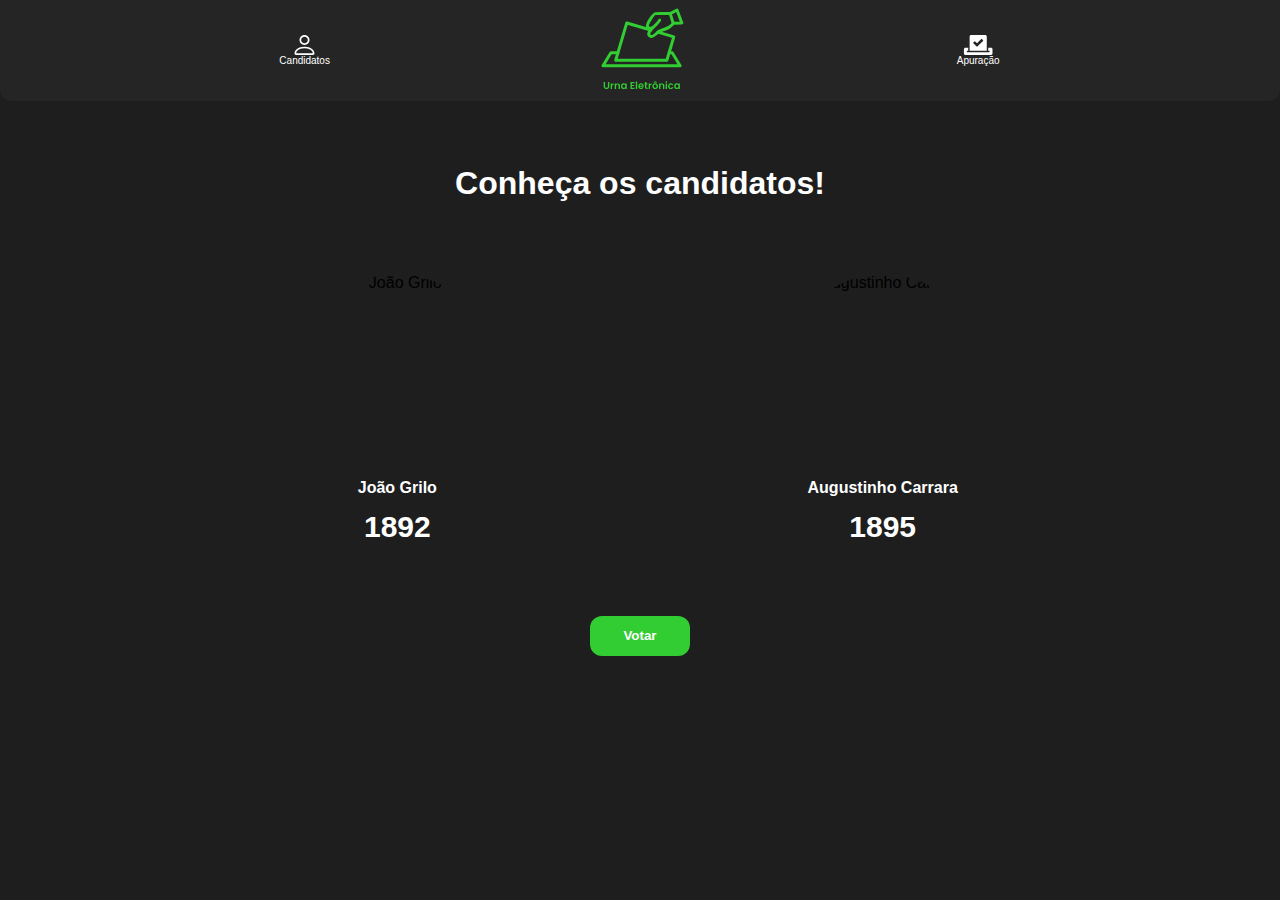
==== index.html @ e8a6a8c2 "Urna eletrônica" ====
<!DOCTYPE html>
<html lang="en">
<head>
    <meta charset="UTF-8">
    <meta http-equiv="X-UA-Compatible" content="IE=edge">
    <meta name="viewport" content="width=device-width, initial-scale=1.0">
    <title>Candidatos</title>
    <link rel="stylesheet" href="css/style.css">
</head>
<body>
    <nav>
        <ul>
          <li>
            <a href="#"
              ><img
                src="./img/candidato.svg"
                alt=""
                class="nav-item"
              />Candidatos</a
            >
          </li>
          <li>
            <a href="index.html"><img src="./img/logotipo.svg" alt="" /></a>
          </li>
          <li>
            <a href="#apuracao"
              ><img src="./img/apuracao.svg" alt="" class="nav-item" />Apuração</a
            >
          </li>
        </ul>
      </nav>
      <article>
        <h1 class="title">Conheça os candidatos!</h1>
        <div id="apuracao">
          <div class="grilo" id="grilo">
              <img src="https://1.bp.blogspot.com/-DO4VzpqzlRw/Xg5hz36wGGI/AAAAAAAAWL0/y7_spVZZcFMm3YQczJnnXEzPxVO2LWGjQCLcBGAsYHQ/s1600/Blog%2BNovidades%2BOnLine%2B-%2Bassets_fotos_810_matheus-nachtergaele-joao-grilo-me-ensinou-a-ser-feliz-na-tristeza-a-rir-nas-horas-mais-perigosas-e-desgracadas-da-vida-c6131d45e889.jpg" alt="João Grilo" class="candidato-foto-circle">
            <p class="nome-candidato margin-top">João Grilo</p>
            <p class="numero-candidato">1892</p>
          </div>
      
          <div class="carrara" id="carrara">
              <img src="https://external-content.duckduckgo.com/iu/?u=https%3A%2F%2F3.bp.blogspot.com%2F-OjnUdrOst54%2FU6tAg2OlycI%2FAAAAAAAAABE%2FTY7aMQLmHZw%2Fs1600%2Fagostinho.jpg&f=1&nofb=1" alt="Augustinho Carrara" class="candidato-foto-circle">
            <p class="nome-candidato margin-top">Augustinho Carrara</p>
            <p class="numero-candidato">1895</p>
          </div>
        </div>
        <button class="btn-green align-right" onclick="goTo()">Votar</button>
      </article>
      <script src="./js/script.js"></script>
</body>
</html>
---- css/style.css ----
:root{
    --background-main: #1E1E1E;
    --background-nav: #252525;
    --white: #FFFFFF;
    --green: #32CD32;
    --orange: #FC9E22;
    --white-hover: #E0E1E2;
    --green-hover: #6FCE32;
    --orange-hover: #F77B2E;
}
*{
    padding: 0;
    margin: 0;
    box-sizing: border-box;
}
body{
    font-family: 'Poppins', sans-serif;
    /* overflow-y: hidden; */
    overflow-x: hidden;
    background: var(--background-main);
}
nav{
    background: var(--background-nav);
    border-radius: 0 0 0.75rem 0.75rem;
}
nav ul,
#apuracao{
    display: flex;
    align-items: center;
    justify-content: space-evenly;

    padding: .5rem;
}
nav ul li{
    list-style: none;
    cursor: pointer;
}

nav ul li a{
    display: flex;
    flex-direction: column;
    align-items: center;
    justify-content: center;

    text-decoration: none;
    font-size: 0.625rem;
    font-weight: 500;
    color: #fff;

}
nav ul li a img.nav-item{
    height: 1.25rem;
    width: 5vh;

    margin-bottom: 0.031rem;
}
/* ----------- main */
main{
    background: var(--background-main);
    height: 90vh;
    display: flex;
    justify-content: space-around;
    align-items: center;
}
.candidato{
    text-align: center;
}
.foto-candidato{
    width: 15.625rem;
    height: 20.833rem;
    border-radius: 0.75rem;
    object-fit: cover;
    /* position: fixed; */
}
.nome-candidato,
.numero-candidato{
    color: #fff;
}
.nome-candidato{
    font-size: 1rem;
    font-weight: 600;
}
.numero-candidato{
    font-size: 1.875rem;
    font-weight: 600;
}
.teclado,
.candidato{
    display: flex;
    flex-direction: column;
    align-items: center;
    justify-content: center;
}

table tbody tr td{
    padding: 1.5rem;
    border-radius: 0.75rem;
    
    background: var(--background-nav);
    color: #fff;
    font-weight: 600;
    text-align: center;

    cursor: pointer;
    
}
table tbody tr td:hover{
    background: #fff;
    color:var(--background-nav);
}

.action-buttons{
    margin: 1rem 0 0 0;
}

button{
    appearance: none;
    outline: none;
    background: none;
    border: none;
    cursor: pointer;
    
    width: 6.25rem;
    height: 2.5rem;

    border-radius: 0.75rem;
    font-weight: 600;
}

.btn-white{
    background: var(--white);
    color: var(--background-main);
}
.btn-white:hover{
    background: var(--white-hover);
}
.btn-green{
    background: var(--green);
    color: var(--white);
}
.btn-green:hover{
    background: var(--green-hover);
}
.btn-orange{
    background: var(--orange);
    color: var(--white);
}
.btn-orange:hover{
    background: var(--orange-hover);
}
.title{
    color: #fff;
    text-align: center;
    margin-bottom: 4rem;
    margin-top: 4rem;
}
.grilo,
.carrara,
.branco{
    display: flex;
    flex-direction: column;
    align-items: center;
    justify-content: space-between;
    text-align: center;

    padding-bottom: 4rem;
}


.candidato-foto-circle{
    width: 12rem;
    height: 12rem;
    object-fit: cover;
    border-radius: 100%;
}

.align-right{
    display: block;
    margin-left: auto;
    margin-right: auto;
}
.margin-top{
    margin-top: .8rem;
    margin-bottom: .8rem;
}
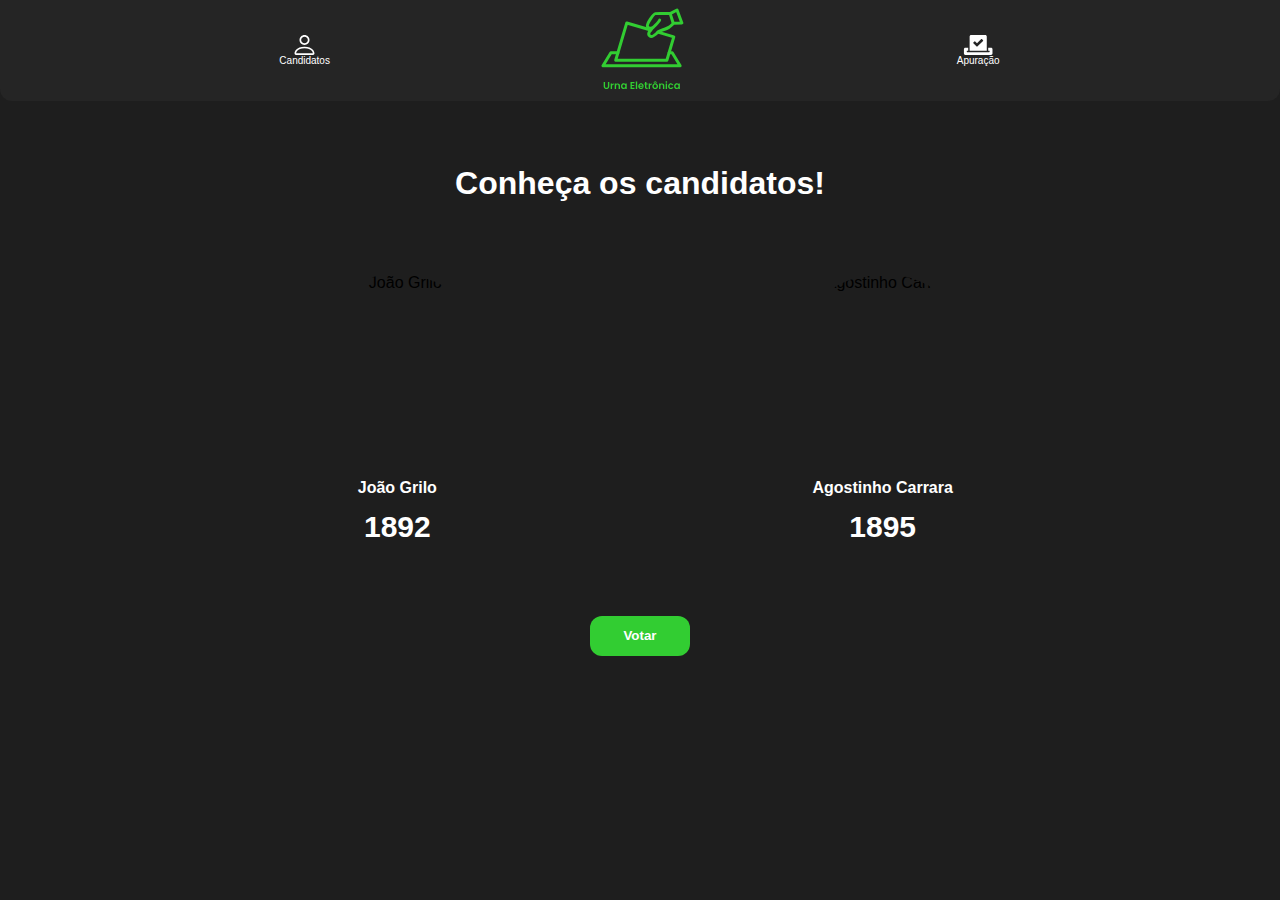
==== commit 6a0554b8: "revisão" ====
--- a/index.html
+++ b/index.html
@@ -39,8 +39,8 @@
           </div>
       
           <div class="carrara" id="carrara">
-              <img src="https://external-content.duckduckgo.com/iu/?u=https%3A%2F%2F3.bp.blogspot.com%2F-OjnUdrOst54%2FU6tAg2OlycI%2FAAAAAAAAABE%2FTY7aMQLmHZw%2Fs1600%2Fagostinho.jpg&f=1&nofb=1" alt="Augustinho Carrara" class="candidato-foto-circle">
-            <p class="nome-candidato margin-top">Augustinho Carrara</p>
+              <img src="https://external-content.duckduckgo.com/iu/?u=https%3A%2F%2F3.bp.blogspot.com%2F-OjnUdrOst54%2FU6tAg2OlycI%2FAAAAAAAAABE%2FTY7aMQLmHZw%2Fs1600%2Fagostinho.jpg&f=1&nofb=1" alt="Agostinho Carrara" class="candidato-foto-circle">
+            <p class="nome-candidato margin-top">Agostinho Carrara</p>
             <p class="numero-candidato">1895</p>
           </div>
         </div>
